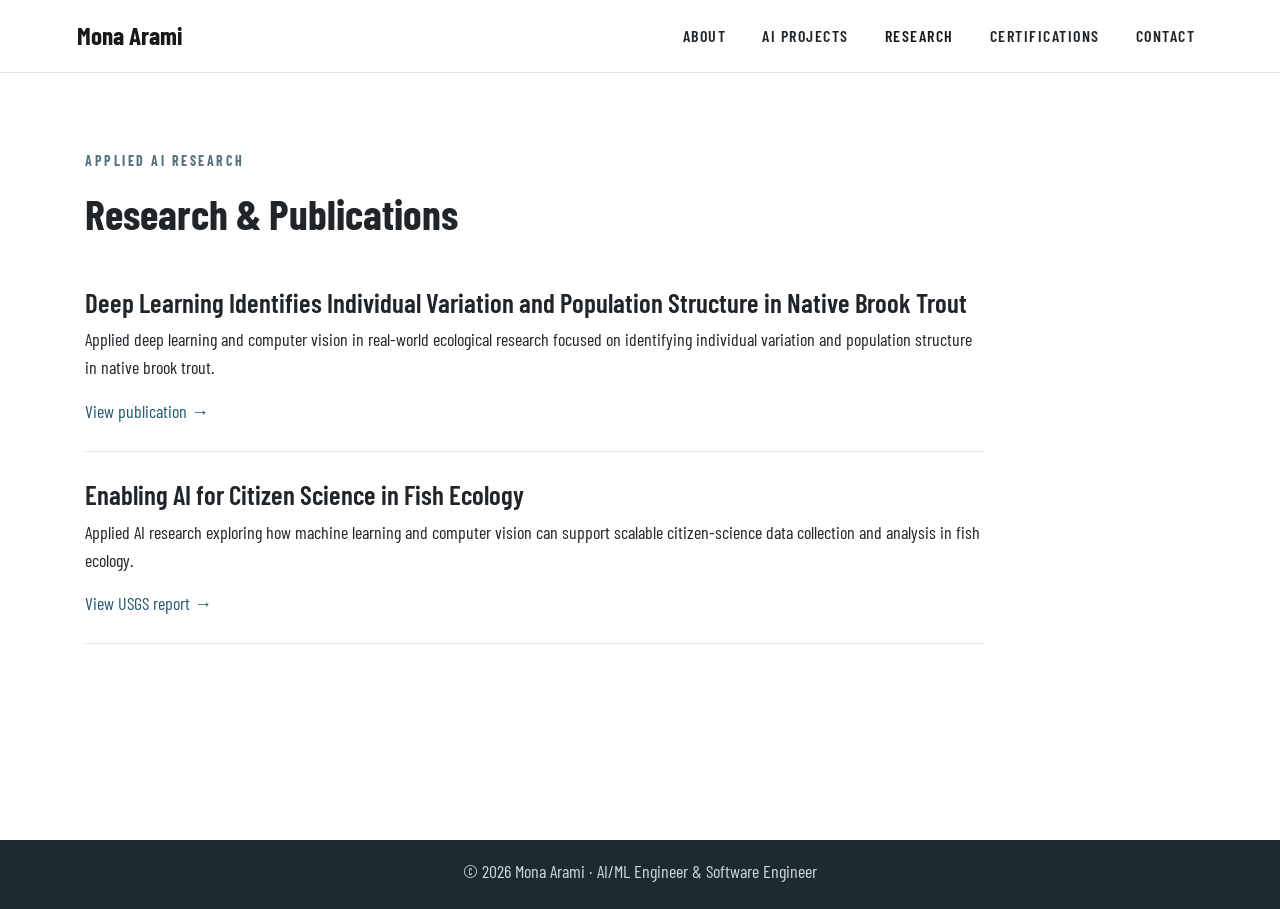
==== research.html @ 0c80b3a0 "Move research section to its own page Research & Publications now lives on research.html; the homepa" ====
<!doctype html>
<html lang="en">
<head>
  <meta charset="utf-8">
  <meta name="viewport" content="width=device-width, initial-scale=1, shrink-to-fit=no">
  <meta name="description" content="Mona Arami — AI/ML Engineer and Software Engineer building production-oriented AI systems, LLM applications, RAG, agentic workflows, and machine learning solutions.">
  <link rel="stylesheet" href="https://stackpath.bootstrapcdn.com/bootstrap/4.1.3/css/bootstrap.min.css">
  <link rel="stylesheet" href="https://use.fontawesome.com/releases/v5.3.1/css/all.css">
  <link href="https://fonts.googleapis.com/css?family=Barlow+Condensed:400,500,600,700" rel="stylesheet">
  <link rel="stylesheet" href="assets/css/style.css">
  <title>Research | Mona Arami</title>
  <link rel="shortcut icon" href="Resources/Images/favicon.ico">
</head>
<body>
<nav class="navbar fixed-top navbar-expand-md navbar-light bg-white border-bottom" id="nav">
  <a class="navbar-brand" href="index.html">Mona Arami</a>
  <button class="navbar-toggler" type="button" data-toggle="collapse" data-target="#navbarNavDropdown" aria-controls="navbarNavDropdown" aria-expanded="false" aria-label="Toggle navigation"><span class="navbar-toggler-icon"></span></button>
  <div class="collapse navbar-collapse" id="navbarNavDropdown">
    <ul class="navbar-nav ml-auto">
      <li class="nav-item"><a class="nav-link" href="index.html#about">About</a></li>
      <li class="nav-item"><a class="nav-link" href="index.html#projects">AI Projects</a></li>
      <li class="nav-item active"><a class="nav-link" href="research.html">Research</a></li>
      <li class="nav-item"><a class="nav-link" href="index.html#certifications">Certifications</a></li>
      <li class="nav-item"><a class="nav-link" href="index.html#contact">Contact</a></li>
    </ul>
  </div>
</nav>

<section id="research" class="section page-section">
  <div class="container">
    <p class="section-label">APPLIED AI RESEARCH</p>
    <h2>Research & Publications</h2>
    <div class="research-item">
      <h3>Deep Learning Identifies Individual Variation and Population Structure in Native Brook Trout</h3>
      <p>Applied deep learning and computer vision in real-world ecological research focused on identifying individual variation and population structure in native brook trout.</p>
      <a href="https://esip.figshare.com/articles/poster/Deep_learning_identifies_individual_variation_and_population_structure_in_native_brook_trout/12602114" target="_blank" rel="noopener">View publication →</a>
    </div>
    <div class="research-item">
      <h3>Enabling AI for Citizen Science in Fish Ecology</h3>
      <p>Applied AI research exploring how machine learning and computer vision can support scalable citizen-science data collection and analysis in fish ecology.</p>
      <a href="https://pubs.usgs.gov/of/2024/1027/ofr20241027.pdf" target="_blank" rel="noopener">View USGS report →</a>
    </div>
  </div>
</section>

<footer class="footer"><div class="container"><p>© 2026 Mona Arami · AI/ML Engineer & Software Engineer</p></div></footer>
<script src="https://code.jquery.com/jquery-3.3.1.slim.min.js"></script>
<script src="https://cdnjs.cloudflare.com/ajax/libs/popper.js/1.14.3/umd/popper.min.js"></script>
<script src="https://stackpath.bootstrapcdn.com/bootstrap/4.1.3/js/bootstrap.min.js"></script>
</body>
</html>
---- assets/css/style.css ----
html { scroll-behavior: smooth; }
body { margin:0; font-family:'Barlow Condensed',sans-serif; color:#20252a; background:#fff; font-size:18px; }
a { color:#245a72; text-decoration:none; } a:hover { color:#173c4d; text-decoration:none; }
.navbar { padding:12px 6%; }
.navbar-brand { font-weight:700; font-size:25px; }
.navbar-light .navbar-nav .nav-link { color:#20252a; font-size:16px; font-weight:600; margin-left:20px; letter-spacing:1.5px; text-transform:uppercase; }
.hero-section { padding:150px 0 90px; background:linear-gradient(135deg,#eef4f5 0%,#fff 70%); }
.profile-photo { width:245px; height:245px; object-fit:cover; border-radius:50%; box-shadow:0 15px 40px rgba(0,0,0,.12); }
.eyebrow,.section-label { font-size:14px; letter-spacing:2.5px; font-weight:700; color:#58737e; text-transform:uppercase; }
.hero-section h1 { font-size:64px; line-height:1; font-weight:700; margin:8px 0 12px; }
.hero-section h2 { font-size:34px; font-weight:500; margin-bottom:18px; }
.hero-section .lead { font-size:22px; max-width:760px; color:#4e5960; }
.hero-links { margin-top:28px; }
.btn { border-radius:3px; padding:10px 20px; font-weight:600; }
.section { padding:85px 0; }
.alt-section { background:#f6f8f8; }
.section h2 { font-size:42px; font-weight:700; margin-bottom:22px; }
.section h3 { font-size:27px; font-weight:600; }
.section p { line-height:1.55; }
.skills-panel { background:#eef4f5; padding:32px; border-left:4px solid #58737e; }
.project-card { background:#fff; padding:28px; border:1px solid #dde3e5; box-shadow:0 8px 24px rgba(0,0,0,.04); }
.featured-card { border-top:4px solid #334f5b; }
.project-number { display:block; font-size:14px; font-weight:700; letter-spacing:2px; color:#78909a; margin-bottom:10px; }
.project-tags { color:#58737e; font-weight:600; }
.status-note { font-size:16px; color:#6b7479; font-style:italic; }
.project-card img { width:100%; height:170px; object-fit:cover; margin:-28px -28px 22px; width:calc(100% + 56px); }
.research-item { padding:26px 0; border-bottom:1px solid #dfe4e6; max-width:900px; }
.section-intro { max-width:750px; color:#5f696f; }
.contact-section { background:#26383f; color:#fff; }
.contact-section .section-label { color:#b9ccd3; }
.contact-links a { color:#fff; margin:0 18px; font-size:20px; }
.footer { background:#1d2a2f; color:#cfd9dd; text-align:center; padding:18px 0 8px; }
@media (max-width:767px){ .hero-section{padding:120px 20px 65px;} .hero-section h1{font-size:48px;} .hero-section h2{font-size:28px;} .section{padding:60px 20px;} .navbar-light .navbar-nav .nav-link{margin-left:0;} .contact-links a{display:block;margin:12px 0;} }
.page-section { padding-top:150px; min-height:calc(100vh - 60px); }
@media (max-width:767px){ .page-section{padding-top:120px;} }
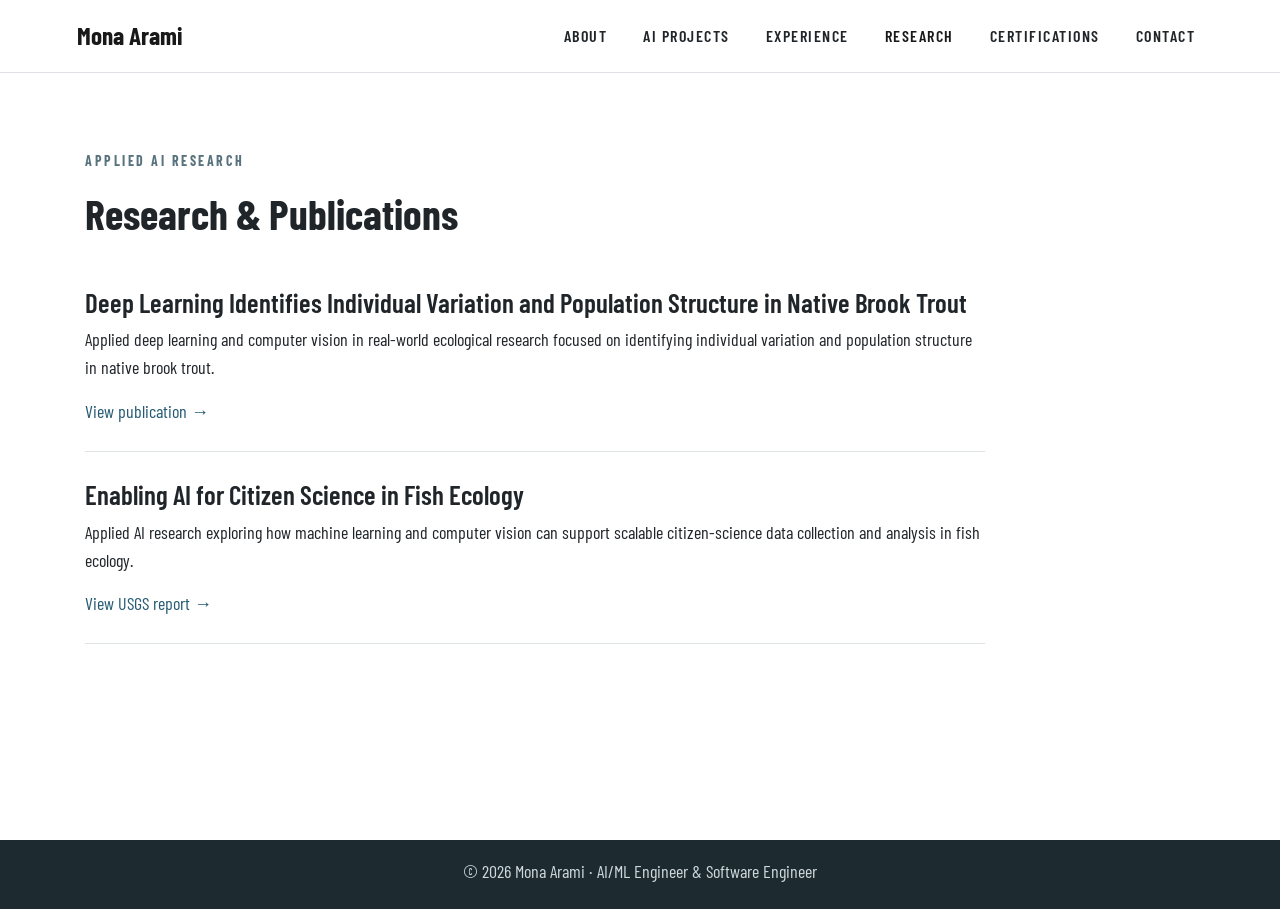
==== commit 9eb6b8f2: "Add Experience section with work projects Adds an Experience menu item and a section on the home pag" ====
--- a/research.html
+++ b/research.html
@@ -19,6 +19,7 @@
     <ul class="navbar-nav ml-auto">
       <li class="nav-item"><a class="nav-link" href="index.html#about">About</a></li>
       <li class="nav-item"><a class="nav-link" href="index.html#projects">AI Projects</a></li>
+      <li class="nav-item"><a class="nav-link" href="index.html#experience">Experience</a></li>
       <li class="nav-item active"><a class="nav-link" href="research.html">Research</a></li>
       <li class="nav-item"><a class="nav-link" href="index.html#certifications">Certifications</a></li>
       <li class="nav-item"><a class="nav-link" href="index.html#contact">Contact</a></li>
--- a/assets/css/style.css
+++ b/assets/css/style.css
@@ -33,3 +33,8 @@
 @media (max-width:767px){ .hero-section{padding:120px 20px 65px;} .hero-section h1{font-size:48px;} .hero-section h2{font-size:28px;} .section{padding:60px 20px;} .navbar-light .navbar-nav .nav-link{margin-left:0;} .contact-links a{display:block;margin:12px 0;} }
 .page-section { padding-top:150px; min-height:calc(100vh - 60px); }
 @media (max-width:767px){ .page-section{padding-top:120px;} }
+.role-header { margin:38px 0 22px; padding-left:16px; border-left:4px solid #334f5b; }
+.role-header h3 { margin-bottom:4px; }
+.role-meta { color:#58737e; font-weight:600; margin:0; }
+#experience .project-card h3 { font-size:24px; }
+section[id] { scroll-margin-top:70px; }
